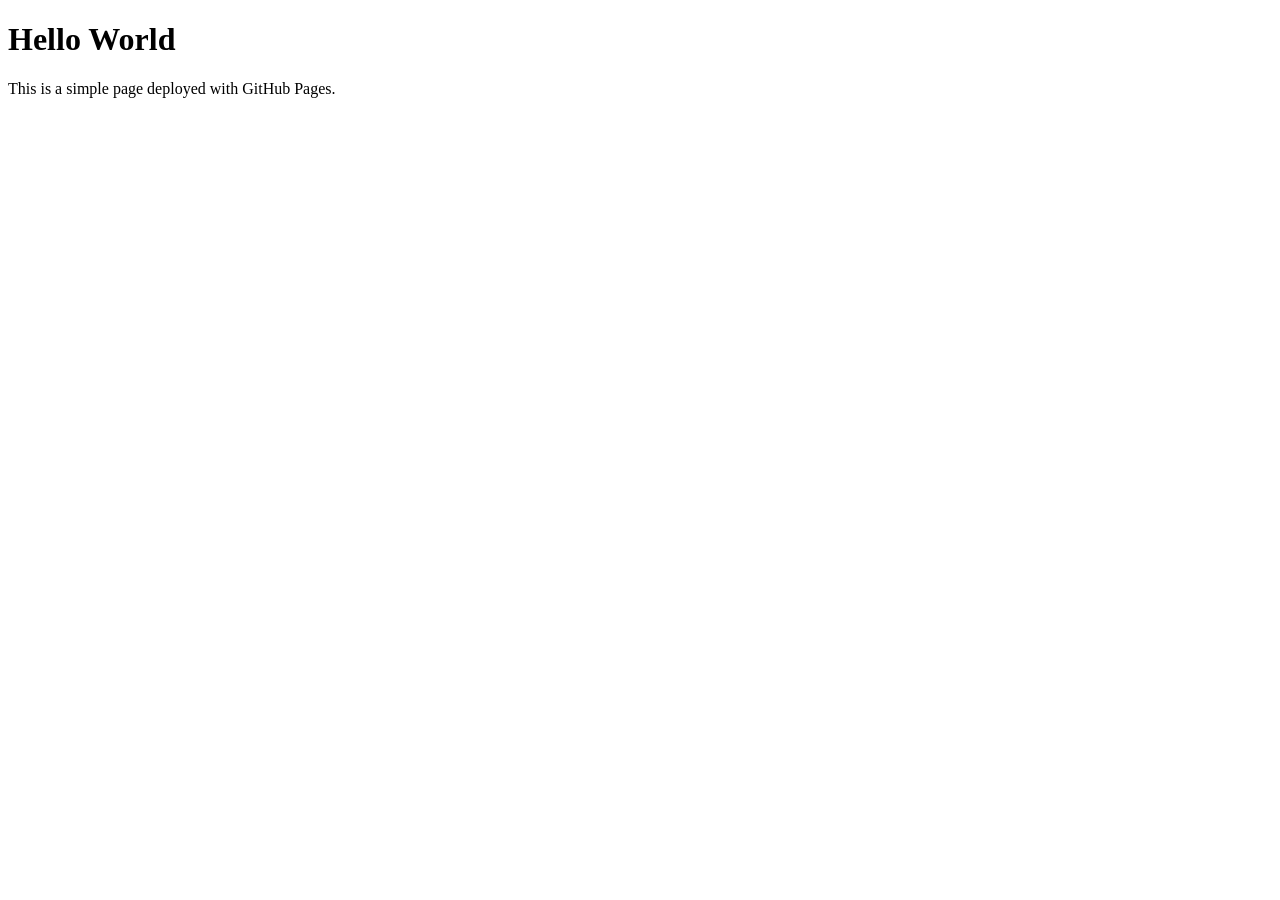
==== index.html @ 81b5657d "index to root" ====
<!DOCTYPE html>
<html lang="en">
<head>
    <meta charset="UTF-8">
    <title>My GitHub Page</title>
</head>
<body>
<h1>Hello World</h1>
<p>This is a simple page deployed with GitHub Pages.</p>
</body>
</html>
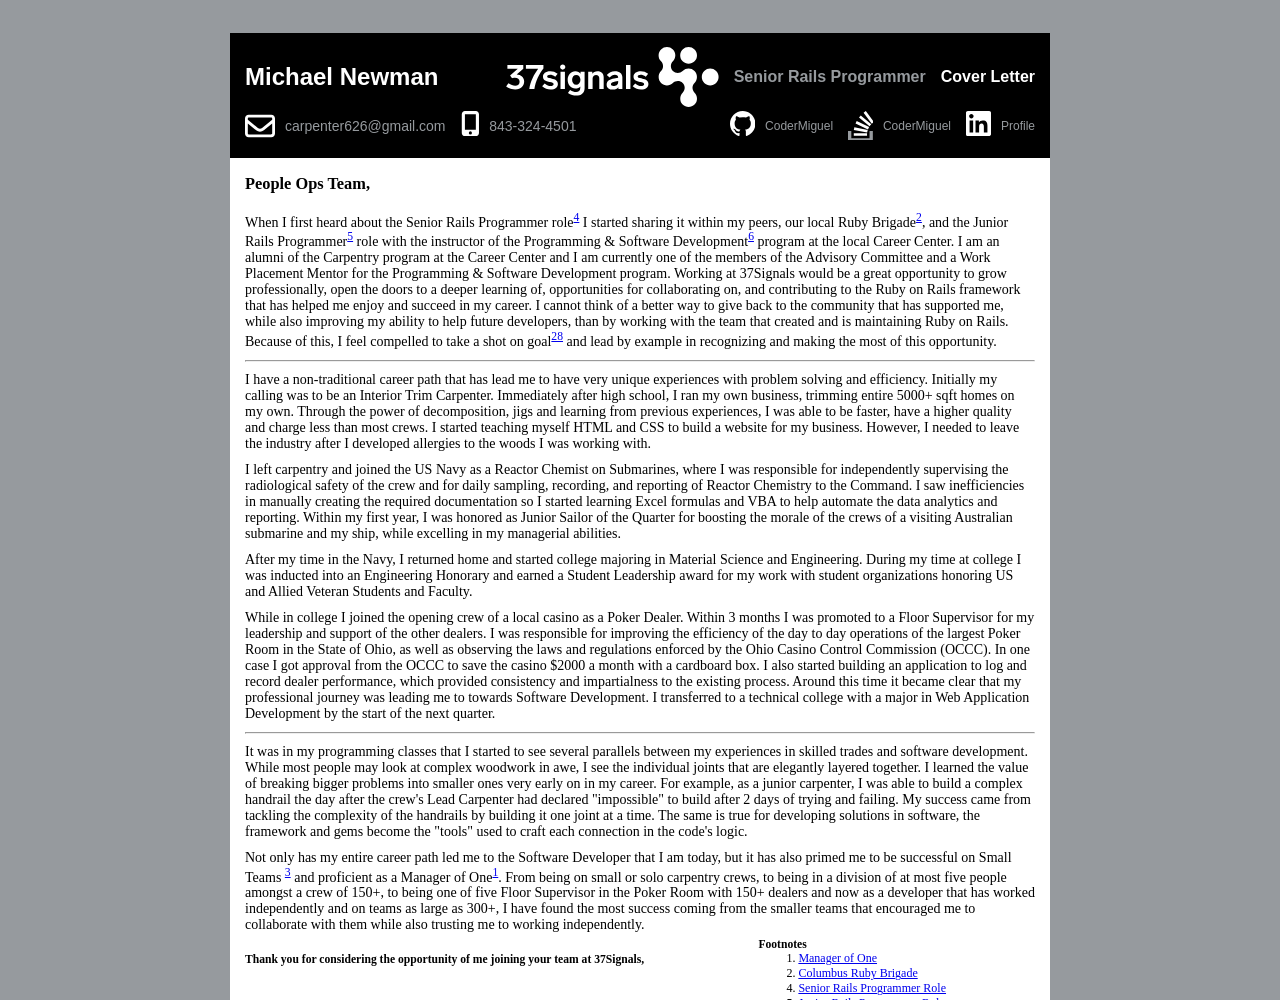
==== commit 8ca32a23: "embed cover_letter" ====
--- a/index.html
+++ b/index.html
@@ -3,9 +3,14 @@
 <head>
     <meta charset="UTF-8">
     <title>My GitHub Page</title>
+    <link rel="stylesheet" href="./37Signals/source/index.css">
 </head>
 <body>
-<h1>Hello World</h1>
-<p>This is a simple page deployed with GitHub Pages.</p>
+<!--<section>-->
+<!--    <a href="./37Signals/source/cover_letter.html" target="_blank"><button>Cover Letter</button></a>-->
+<!--</section>-->
+<section id="cover_letter">
+    <iframe src="./37Signals/source/cover_letter.html"></iframe>
+</section>
 </body>
 </html>
--- a/37Signals/source/index.css
+++ b/37Signals/source/index.css
@@ -0,0 +1,164 @@
+/*:root {*/
+/*    --37signals-primary-text-color: white;*/
+/*    --37signals-secondary-text-color: rgb(150, 154, 158);*/
+/*    --default-spacing: 15px;*/
+/*    --header-background-color: black;*/
+/*    --linked-in-primary-logo-color: #0077B5;*/
+/*    --stack-overflow-primary-logo-color: #F48024;*/
+/*    --stack-overflow-secondary-logo-color: #BCBBBB;*/
+/*}*/
+
+body {
+    margin: unset;
+}
+
+iframe {
+    border: none;
+    height: 100%;
+    width: 100%;
+}
+
+#cover_letter {
+    height: 1000px
+}
+
+/*header {*/
+/*    background-color: var(--header-background-color);*/
+/*    color: var(--37signals-primary-text-color);*/
+/*    font-family: "Lab Grotesque", sans-serif;*/
+/*    font-feature-settings: "liga", "ss02";*/
+/*    height: 105px;*/
+/*    margin: auto;*/
+/*    padding: 10px var(--default-spacing);*/
+/*}*/
+
+/*main {*/
+/*    background-color: var(--37signals-primary-text-color);*/
+/*    margin: auto;*/
+/*    width: 820px;*/
+/*}*/
+
+/*p {*/
+/*    margin: 10px 0;*/
+/*}*/
+
+/*section {*/
+/*    padding: 0 var(--default-spacing);*/
+/*    font-size: 14px;*/
+/*}*/
+
+/*footer {*/
+/*    padding: 0 var(--default-spacing) var(--default-spacing) var(--default-spacing);*/
+/*}*/
+/*!* '\33 ' = Unicode escape for 3*!*/
+/*!*#\33 7signals-logo {*!*/
+/*!*    margin: unset;*!*/
+/*!*}*!*/
+
+
+/*#contact-info {*/
+/*    font-size: 14px;*/
+/*}*/
+
+/*#footnotes h5, #signals h5 {*/
+/*    margin: 5px 0 0 0;*/
+/*}*/
+
+/*#footnotes ol, #signals ol {*/
+/*    font-size: 12px;*/
+/*    margin: unset;*/
+/*}*/
+
+/*#linked-in-logo:hover path {*/
+/*  fill: var(--linked-in-primary-logo-color);*/
+/*}*/
+
+/*#position-link {*/
+/*    color: var(--37signals-secondary-text-color);*/
+/*    margin: 0 var(--default-spacing);*/
+/*    text-decoration: none;*/
+/*}*/
+
+/*#position-link:hover {*/
+/*    color: var(--37signals-primary-text-color);*/
+/*}*/
+
+/*#social-links {*/
+/*    font-size: 12px;*/
+/*    justify-content: flex-end;*/
+/*}*/
+
+/*#stack-overflow-logo:hover path {*/
+/*    fill: var(--stack-overflow-primary-logo-color);*/
+/*}*/
+
+/*#stack-overflow-logo:hover polygon {*/
+/*    fill: var(--stack-overflow-secondary-logo-color);*/
+/*}*/
+
+/*#sub-title {*/
+/*    margin: unset;*/
+/*}*/
+
+/*#title {*/
+/*    align-items: center;*/
+/*}*/
+
+/*#title h3 {*/
+/*    justify-content: space-between;*/
+/*    margin: unset;*/
+/*    width: fit-content;*/
+/*}*/
+
+/*.center-contents-vertically {*/
+/*    display: flex;*/
+/*    align-items: center;*/
+/*}*/
+
+/*.column {*/
+/*    display: flex;*/
+/*    flex-direction: column;*/
+/*}*/
+
+/*.flipper-logo {*/
+/*    height: 30px;*/
+/*}*/
+
+/*.row {*/
+/*    display: flex;*/
+/*    flex-direction: row;*/
+/*    width: 100%*/
+/*}*/
+
+
+/*.link {*/
+/*    color: var(--37signals-secondary-text-color);*/
+/*    display: flex;*/
+/*    flex-direction: row;*/
+/*    text-decoration: none;*/
+/*}*/
+
+/*.link:hover {*/
+/*    color: var(--37signals-primary-text-color);*/
+/*}*/
+
+/*.link:hover {*/
+/*    color: var(--37signals-primary-text-color);*/
+/*}*/
+
+/*.link:not(:last-child) {*/
+/*    margin-right: var(--default-spacing);*/
+/*}*/
+
+/*.link span {*/
+/*    align-content: center;*/
+/*}*/
+
+/*.link svg {*/
+/*    margin-right: 10px;*/
+/*}*/
+
+/*.space-between {*/
+/*    display: flex;*/
+/*    justify-content: space-between;*/
+/*}*/
